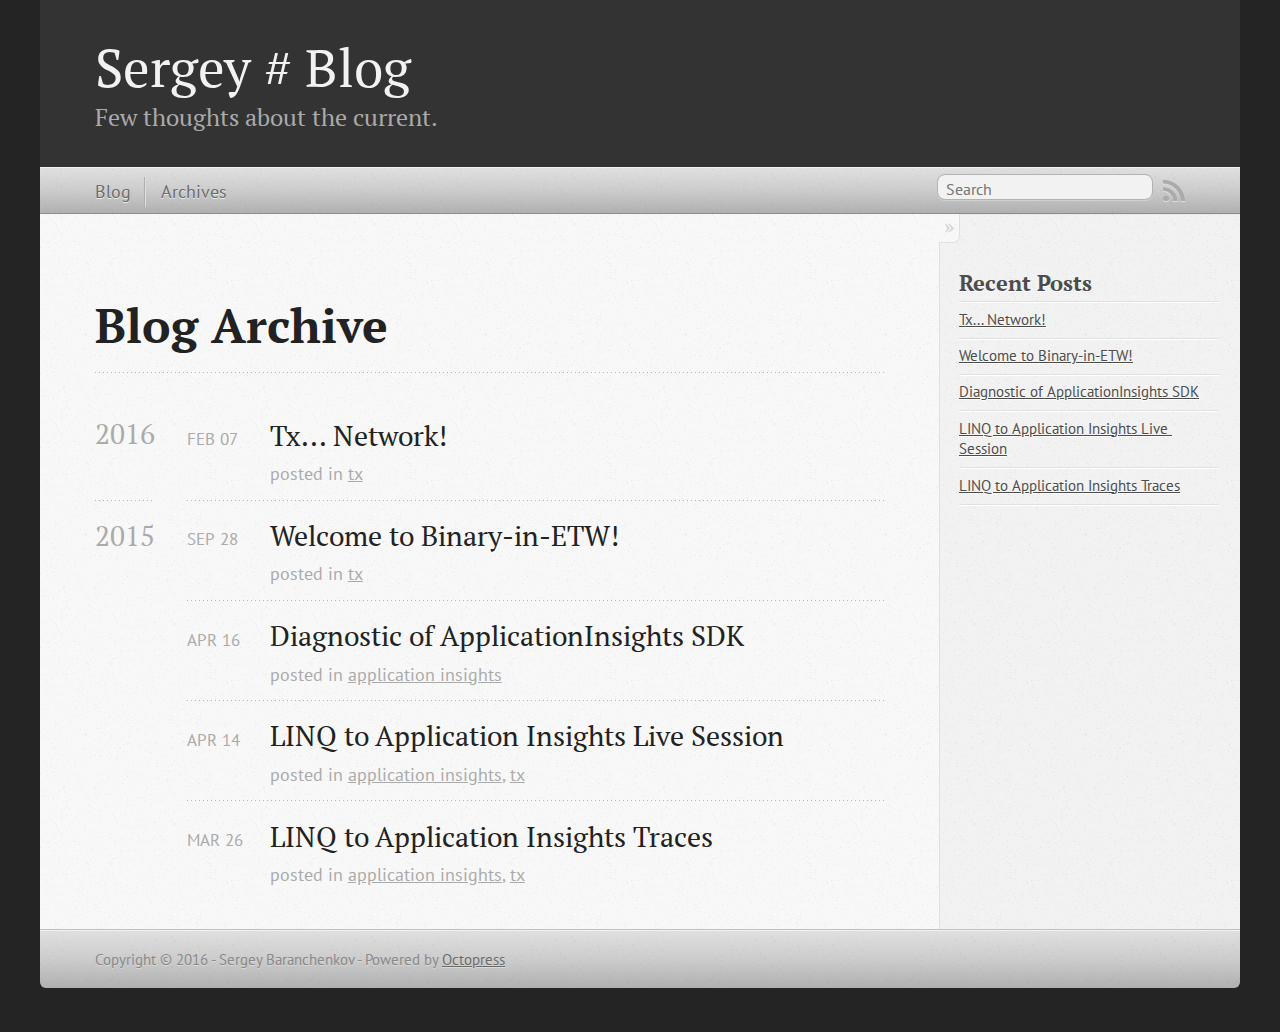
==== blog/archives/index.html @ 97fc5ede "Updated" ====
<!DOCTYPE html>
<!--[if IEMobile 7 ]><html class="no-js iem7"><![endif]-->
<!--[if lt IE 9]><html class="no-js lte-ie8"><![endif]-->
<!--[if (gt IE 8)|(gt IEMobile 7)|!(IEMobile)|!(IE)]><!--><html class="no-js" lang="en"><!--<![endif]-->
<head>
  <meta charset="utf-8">
  <title>Blog Archive - Sergey # Blog</title>
  <meta name="author" content="Sergey Baranchenkov">

  
  <meta name="description" content="Blog Archive 2016 Tx... Network!
Feb 07 2016 posted in tx 2015 Welcome to Binary-in-ETW!
Sep 28 2015 posted in tx Diagnostic of ApplicationInsights &hellip;">
  

  <!-- http://t.co/dKP3o1e -->
  <meta name="HandheldFriendly" content="True">
  <meta name="MobileOptimized" content="320">
  <meta name="viewport" content="width=device-width, initial-scale=1">

  
  <link rel="canonical" href="http://sergeysharp.com/blog/archives/">
  <link href="/favicon.png" rel="icon">
  <link href="/stylesheets/screen.css" media="screen, projection" rel="stylesheet" type="text/css">
  <link href="/atom.xml" rel="alternate" title="Sergey # Blog" type="application/atom+xml">
  <script src="/javascripts/modernizr-2.0.js"></script>
  <script src="//ajax.googleapis.com/ajax/libs/jquery/1.9.1/jquery.min.js"></script>
  <script>!window.jQuery && document.write(unescape('%3Cscript src="/javascripts/libs/jquery.min.js"%3E%3C/script%3E'))</script>
  <script src="/javascripts/octopress.js" type="text/javascript"></script>
  <!--Fonts from Google"s Web font directory at http://google.com/webfonts -->
<link href="//fonts.googleapis.com/css?family=PT+Serif:regular,italic,bold,bolditalic" rel="stylesheet" type="text/css">
<link href="//fonts.googleapis.com/css?family=PT+Sans:regular,italic,bold,bolditalic" rel="stylesheet" type="text/css">

  

</head>

<body   >
  <header role="banner"><hgroup>
  <h1><a href="/">Sergey # Blog</a></h1>
  
    <h2>Few thoughts about the current.</h2>
  
</hgroup>

</header>
  <nav role="navigation"><ul class="subscription" data-subscription="rss">
  <li><a href="/atom.xml" rel="subscribe-rss" title="subscribe via RSS">RSS</a></li>
  
</ul>
  
<form action="https://www.google.com/search" method="get">
  <fieldset role="search">
    <input type="hidden" name="sitesearch" value="sergeysharp.com">
    <input class="search" type="text" name="q" results="0" placeholder="Search"/>
  </fieldset>
</form>
  
<ul class="main-navigation">
  <li><a href="/">Blog</a></li>
  <li><a href="/blog/archives">Archives</a></li>
</ul>

</nav>
  <div id="main">
    <div id="content">
      <div>
<article role="article">
  
  <header>
    <h1 class="entry-title">Blog Archive</h1>
    
  </header>
  
  <div id="blog-archives">



  
  <h2>2016</h2>

<article>
  
<h1><a href="/blog/2016/02/07/tx-dot-dot-dot-network/">Tx... Network!</a></h1>
<time datetime="2016-02-07T14:56:40-08:00" pubdate><span class='month'>Feb</span> <span class='day'>07</span> <span class='year'>2016</span></time>

<footer>
  <span class="categories">posted in <a class='category' href='/blog/categories/tx/'>tx</a></span>
</footer>


</article>



  
  <h2>2015</h2>

<article>
  
<h1><a href="/blog/2015/09/28/welcome-to-binary-in-etw/">Welcome to Binary-in-ETW!</a></h1>
<time datetime="2015-09-28T23:32:24-07:00" pubdate><span class='month'>Sep</span> <span class='day'>28</span> <span class='year'>2015</span></time>

<footer>
  <span class="categories">posted in <a class='category' href='/blog/categories/tx/'>tx</a></span>
</footer>


</article>



<article>
  
<h1><a href="/blog/2015/04/16/diagnostic-of-applicationinsights-sdk/">Diagnostic of ApplicationInsights SDK</a></h1>
<time datetime="2015-04-16T14:07:53-07:00" pubdate><span class='month'>Apr</span> <span class='day'>16</span> <span class='year'>2015</span></time>

<footer>
  <span class="categories">posted in <a class='category' href='/blog/categories/application-insights/'>application insights</a></span>
</footer>


</article>



<article>
  
<h1><a href="/blog/2015/04/14/linq-to-applicationinsights-live-sessions/">LINQ to Application Insights Live Session</a></h1>
<time datetime="2015-04-14T09:45:51-07:00" pubdate><span class='month'>Apr</span> <span class='day'>14</span> <span class='year'>2015</span></time>

<footer>
  <span class="categories">posted in <a class='category' href='/blog/categories/application-insights/'>application insights</a>, <a class='category' href='/blog/categories/tx/'>tx</a></span>
</footer>


</article>



<article>
  
<h1><a href="/blog/2015/03/26/linq-for-application-insights-traces/">LINQ to Application Insights Traces</a></h1>
<time datetime="2015-03-26T15:54:43-07:00" pubdate><span class='month'>Mar</span> <span class='day'>26</span> <span class='year'>2015</span></time>

<footer>
  <span class="categories">posted in <a class='category' href='/blog/categories/application-insights/'>application insights</a>, <a class='category' href='/blog/categories/tx/'>tx</a></span>
</footer>


</article>

</div>

  
</article>

</div>

<aside class="sidebar">
  
    <section>
  <h1>Recent Posts</h1>
  <ul id="recent_posts">
    
      <li class="post">
        <a href="/blog/2016/02/07/tx-dot-dot-dot-network/">Tx... Network!</a>
      </li>
    
      <li class="post">
        <a href="/blog/2015/09/28/welcome-to-binary-in-etw/">Welcome to Binary-in-ETW!</a>
      </li>
    
      <li class="post">
        <a href="/blog/2015/04/16/diagnostic-of-applicationinsights-sdk/">Diagnostic of ApplicationInsights SDK</a>
      </li>
    
      <li class="post">
        <a href="/blog/2015/04/14/linq-to-applicationinsights-live-sessions/">LINQ to Application Insights Live Session</a>
      </li>
    
      <li class="post">
        <a href="/blog/2015/03/26/linq-for-application-insights-traces/">LINQ to Application Insights Traces</a>
      </li>
    
  </ul>
</section>





  
</aside>


    </div>
  </div>
  <footer role="contentinfo"><p>
  Copyright &copy; 2016 - Sergey Baranchenkov -
  <span class="credit">Powered by <a href="http://octopress.org">Octopress</a></span>
</p>

</footer>
  







  <script type="text/javascript">
    (function(){
      var twitterWidgets = document.createElement('script');
      twitterWidgets.type = 'text/javascript';
      twitterWidgets.async = true;
      twitterWidgets.src = '//platform.twitter.com/widgets.js';
      document.getElementsByTagName('head')[0].appendChild(twitterWidgets);
    })();
  </script>





</body>
</html>
---- stylesheets/screen.css ----
html,body,div,span,applet,object,iframe,h1,h2,h3,h4,h5,h6,p,blockquote,pre,a,abbr,acronym,address,big,cite,code,del,dfn,em,img,ins,kbd,q,s,samp,small,strike,strong,sub,sup,tt,var,b,u,i,center,dl,dt,dd,ol,ul,li,fieldset,form,label,legend,table,caption,tbody,tfoot,thead,tr,th,td,article,aside,canvas,details,embed,figure,figcaption,footer,header,hgroup,menu,nav,output,ruby,section,summary,time,mark,audio,video{margin:0;padding:0;border:0;font:inherit;font-size:100%;vertical-align:baseline}html{line-height:1}ol,ul{list-style:none}table{border-collapse:collapse;border-spacing:0}caption,th,td{text-align:left;font-weight:normal;vertical-align:middle}q,blockquote{quotes:none}q:before,q:after,blockquote:before,blockquote:after{content:"";content:none}a img{border:none}article,aside,details,figcaption,figure,footer,header,hgroup,main,menu,nav,section,summary{display:block}a{color:#1863a1}a:visited{color:#751590}a:focus{color:#0181eb}a:hover{color:#0181eb}a:active{color:#01579f}aside.sidebar a{color:#222}aside.sidebar a:focus{color:#0181eb}aside.sidebar a:hover{color:#0181eb}aside.sidebar a:active{color:#01579f}a{-moz-transition:color .3s;-o-transition:color .3s;-webkit-transition:color .3s;transition:color .3s}html{background:#252525 url('/images/line-tile.png?1454885707') top left}body>div{background:#f2f2f2 url('/images/noise.png?1454885707') top left;border-bottom:1px solid #bfbfbf}body>div>div{background:#f8f8f8 url('/images/noise.png?1454885707') top left;border-right:1px solid #e0e0e0}.heading,body>header h1,h1,h2,h3,h4,h5,h6{font-family:"PT Serif","Georgia","Helvetica Neue",Arial,sans-serif}.sans,body>header h2,article header p.meta,article>footer,#content .blog-index footer,html .gist .gist-file .gist-meta,#blog-archives a.category,#blog-archives time,aside.sidebar section,body>footer{font-family:"PT Sans","Helvetica Neue",Arial,sans-serif}.serif,body,#content .blog-index a[rel=full-article]{font-family:"PT Serif",Georgia,Times,"Times New Roman",serif}.mono,pre,code,tt,p code,li code{font-family:Menlo,Monaco,"Andale Mono","lucida console","Courier New",monospace}body>header h1{font-size:2.2em;font-family:"PT Serif","Georgia","Helvetica Neue",Arial,sans-serif;font-weight:normal;line-height:1.2em;margin-bottom:0.6667em}body>header h2{font-family:"PT Serif","Georgia","Helvetica Neue",Arial,sans-serif}body{line-height:1.5em;color:#222}h1{font-size:2.2em;line-height:1.2em}@media only screen and (min-width: 992px){body{font-size:1.15em}h1{font-size:2.6em;line-height:1.2em}}h1,h2,h3,h4,h5,h6{text-rendering:optimizelegibility;margin-bottom:1em;font-weight:bold}h2,section h1{font-size:1.5em}h3,section h2,section section h1{font-size:1.3em}h4,section h3,section section h2,section section section h1{font-size:1em}h5,section h4,section section h3{font-size:.9em}h6,section h5,section section h4,section section section h3{font-size:.8em}p,article blockquote,ul,ol{margin-bottom:1.5em}ul{list-style-type:disc}ul ul{list-style-type:circle;margin-bottom:0px}ul ul ul{list-style-type:square;margin-bottom:0px}ol{list-style-type:decimal}ol ol{list-style-type:lower-alpha;margin-bottom:0px}ol ol ol{list-style-type:lower-roman;margin-bottom:0px}ul,ul ul,ul ol,ol,ol ul,ol ol{margin-left:1.3em}ul ul,ul ol,ol ul,ol ol{margin-bottom:0em}strong{font-weight:bold}em{font-style:italic}sup,sub{font-size:0.75em;position:relative;display:inline-block;padding:0 .2em;line-height:.8em}sup{top:-.5em}sub{bottom:-.5em}a[rev='footnote']{font-size:.75em;padding:0 .3em;line-height:1}q{font-style:italic}q:before{content:"\201C"}q:after{content:"\201D"}em,dfn{font-style:italic}strong,dfn{font-weight:bold}del,s{text-decoration:line-through}abbr,acronym{border-bottom:1px dotted;cursor:help}hr{margin-bottom:0.2em}small{font-size:.8em}big{font-size:1.2em}article blockquote{font-style:italic;position:relative;font-size:1.2em;line-height:1.5em;padding-left:1em;border-left:4px solid rgba(170,170,170,0.5)}article blockquote cite{font-style:italic}article blockquote cite a{color:#aaa !important;word-wrap:break-word}article blockquote cite:before{content:'\2014';padding-right:.3em;padding-left:.3em;color:#aaa}@media only screen and (min-width: 992px){article blockquote{padding-left:1.5em;border-left-width:4px}}.pullquote-right:before,.pullquote-left:before{padding:0;border:none;content:attr(data-pullquote);float:right;width:45%;margin:.5em 0 1em 1.5em;position:relative;top:7px;font-size:1.4em;line-height:1.45em}.pullquote-left:before{float:left;margin:.5em 1.5em 1em 0}.force-wrap,article a,aside.sidebar a{white-space:-moz-pre-wrap;white-space:-pre-wrap;white-space:-o-pre-wrap;white-space:pre-wrap;word-wrap:break-word}.group,body>header,body>nav,body>footer,body #content>article,body #content>div>article,body #content>div>section,body div.pagination,aside.sidebar,#main,#content,.sidebar{*zoom:1}.group:after,body>header:after,body>nav:after,body>footer:after,body #content>article:after,body #content>div>article:after,body #content>div>section:after,body div.pagination:after,#main:after,#content:after,.sidebar:after{content:"";display:table;clear:both}body{-webkit-text-size-adjust:none;max-width:1200px;position:relative;margin:0 auto}body>header,body>nav,body>footer,body #content>article,body #content>div>article,body #content>div>section{padding-left:18px;padding-right:18px}@media only screen and (min-width: 480px){body>header,body>nav,body>footer,body #content>article,body #content>div>article,body #content>div>section{padding-left:25px;padding-right:25px}}@media only screen and (min-width: 768px){body>header,body>nav,body>footer,body #content>article,body #content>div>article,body #content>div>section{padding-left:35px;padding-right:35px}}@media only screen and (min-width: 992px){body>header,body>nav,body>footer,body #content>article,body #content>div>article,body #content>div>section{padding-left:55px;padding-right:55px}}body div.pagination{margin-left:18px;margin-right:18px}@media only screen and (min-width: 480px){body div.pagination{margin-left:25px;margin-right:25px}}@media only screen and (min-width: 768px){body div.pagination{margin-left:35px;margin-right:35px}}@media only screen and (min-width: 992px){body div.pagination{margin-left:55px;margin-right:55px}}body>header{font-size:1em;padding-top:1.5em;padding-bottom:1.5em}#content{overflow:hidden}#content>div,#content>article{width:100%}aside.sidebar{float:none;padding:0 18px 1px;background-color:#f7f7f7;border-top:1px solid #e0e0e0}.flex-content,article img,article video,article .flash-video,aside.sidebar img{max-width:100%;height:auto}.basic-alignment.left,article img.left,article video.left,article .left.flash-video,aside.sidebar img.left{float:left;margin-right:1.5em}.basic-alignment.right,article img.right,article video.right,article .right.flash-video,aside.sidebar img.right{float:right;margin-left:1.5em}.basic-alignment.center,article img.center,article video.center,article .center.flash-video,aside.sidebar img.center{display:block;margin:0 auto 1.5em}.basic-alignment.left,article img.left,article video.left,article .left.flash-video,aside.sidebar img.left,.basic-alignment.right,article img.right,article video.right,article .right.flash-video,aside.sidebar img.right{margin-bottom:.8em}.toggle-sidebar,.no-sidebar .toggle-sidebar{display:none}@media only screen and (min-width: 750px){body.sidebar-footer aside.sidebar{float:none;width:auto;clear:left;margin:0;padding:0 35px 1px;background-color:#f7f7f7;border-top:1px solid #eaeaea}body.sidebar-footer aside.sidebar section.odd,body.sidebar-footer aside.sidebar section.even{float:left;width:48%}body.sidebar-footer aside.sidebar section.odd{margin-left:0}body.sidebar-footer aside.sidebar section.even{margin-left:4%}body.sidebar-footer aside.sidebar.thirds section{width:30%;margin-left:5%}body.sidebar-footer aside.sidebar.thirds section.first{margin-left:0;clear:both}}body.sidebar-footer #content{margin-right:0px}body.sidebar-footer .toggle-sidebar{display:none}@media only screen and (min-width: 550px){body>header{font-size:1em}}@media only screen and (min-width: 750px){aside.sidebar{float:none;width:auto;clear:left;margin:0;padding:0 35px 1px;background-color:#f7f7f7;border-top:1px solid #eaeaea}aside.sidebar section.odd,aside.sidebar section.even{float:left;width:48%}aside.sidebar section.odd{margin-left:0}aside.sidebar section.even{margin-left:4%}aside.sidebar.thirds section{width:30%;margin-left:5%}aside.sidebar.thirds section.first{margin-left:0;clear:both}}@media only screen and (min-width: 768px){body{-webkit-text-size-adjust:auto}body>header{font-size:1.2em}#main{padding:0;margin:0 auto}#content{overflow:visible;margin-right:240px;position:relative}.no-sidebar #content{margin-right:0;border-right:0}.collapse-sidebar #content{margin-right:20px}#content>div,#content>article{padding-top:17.5px;padding-bottom:17.5px;float:left}aside.sidebar{width:210px;padding:0 15px 15px;background:none;clear:none;float:left;margin:0 -100% 0 0}aside.sidebar section{width:auto;margin-left:0}aside.sidebar section.odd,aside.sidebar section.even{float:none;width:auto;margin-left:0}.collapse-sidebar aside.sidebar{float:none;width:auto;clear:left;margin:0;padding:0 35px 1px;background-color:#f7f7f7;border-top:1px solid #eaeaea}.collapse-sidebar aside.sidebar section.odd,.collapse-sidebar aside.sidebar section.even{float:left;width:48%}.collapse-sidebar aside.sidebar section.odd{margin-left:0}.collapse-sidebar aside.sidebar section.even{margin-left:4%}.collapse-sidebar aside.sidebar.thirds section{width:30%;margin-left:5%}.collapse-sidebar aside.sidebar.thirds section.first{margin-left:0;clear:both}}@media only screen and (min-width: 992px){body>header{font-size:1.3em}#content{margin-right:300px}#content>div,#content>article{padding-top:27.5px;padding-bottom:27.5px}aside.sidebar{width:260px;padding:1.2em 20px 20px}.collapse-sidebar aside.sidebar{padding-left:55px;padding-right:55px}}@media only screen and (min-width: 768px){ul,ol{margin-left:0}}body>header{background:#333}body>header h1{display:inline-block;margin:0}body>header h1 a,body>header h1 a:visited,body>header h1 a:hover{color:#f2f2f2;text-decoration:none}body>header h2{margin:.2em 0 0;font-size:1em;color:#aaa;font-weight:normal}body>nav{position:relative;background-color:#ccc;background:url('/images/noise.png?1454885707'),url('[data-uri]');background:url('/images/noise.png?1454885707'),-webkit-gradient(linear, 50% 0%, 50% 100%, color-stop(0%, #e0e0e0),color-stop(50%, #cccccc),color-stop(100%, #b0b0b0));background:url('/images/noise.png?1454885707'),-moz-linear-gradient(#e0e0e0,#cccccc,#b0b0b0);background:url('/images/noise.png?1454885707'),-webkit-linear-gradient(#e0e0e0,#cccccc,#b0b0b0);background:url('/images/noise.png?1454885707'),linear-gradient(#e0e0e0,#cccccc,#b0b0b0);border-top:1px solid #f2f2f2;border-bottom:1px solid #8c8c8c;padding-top:.35em;padding-bottom:.35em}body>nav form{-moz-background-clip:padding;-o-background-clip:padding-box;-webkit-background-clip:padding;background-clip:padding-box;margin:0;padding:0}body>nav form .search{padding:.3em .5em 0;font-size:.85em;font-family:"PT Sans","Helvetica Neue",Arial,sans-serif;line-height:1.1em;width:95%;-moz-border-radius:.5em;-webkit-border-radius:.5em;border-radius:.5em;-moz-background-clip:padding;-o-background-clip:padding-box;-webkit-background-clip:padding;background-clip:padding-box;-moz-box-shadow:#d1d1d1 0 1px;-webkit-box-shadow:#d1d1d1 0 1px;box-shadow:#d1d1d1 0 1px;background-color:#f2f2f2;border:1px solid #b3b3b3;color:#888}body>nav form .search:focus{color:#444;border-color:#80b1df;-moz-box-shadow:#80b1df 0 0 4px,#80b1df 0 0 3px inset;-webkit-box-shadow:#80b1df 0 0 4px,#80b1df 0 0 3px inset;box-shadow:#80b1df 0 0 4px,#80b1df 0 0 3px inset;background-color:#fff;outline:none}body>nav fieldset[role=search]{float:right;width:48%}body>nav fieldset.mobile-nav{float:left;width:48%}body>nav fieldset.mobile-nav select{width:100%;font-size:.8em;border:1px solid #888}body>nav ul{display:none}@media only screen and (min-width: 550px){body>nav{font-size:.9em}body>nav ul{margin:0;padding:0;border:0;overflow:hidden;*zoom:1;float:left;display:block;padding-top:.15em}body>nav ul li{list-style-image:none;list-style-type:none;margin-left:0;white-space:nowrap;float:left;padding-left:0;padding-right:0}body>nav ul li:first-child{padding-left:0}body>nav ul li:last-child{padding-right:0}body>nav ul li.last{padding-right:0}body>nav ul.subscription{margin-left:.8em;float:right}body>nav ul.subscription li:last-child a{padding-right:0}body>nav ul li{margin:0}body>nav a{color:#6b6b6b;font-family:"PT Sans","Helvetica Neue",Arial,sans-serif;text-shadow:#ebebeb 0 1px;float:left;text-decoration:none;font-size:1.1em;padding:.1em 0;line-height:1.5em}body>nav a:visited{color:#6b6b6b}body>nav a:hover{color:#2b2b2b}body>nav li+li{border-left:1px solid #b0b0b0;margin-left:.8em}body>nav li+li a{padding-left:.8em;border-left:1px solid #dedede}body>nav form{float:right;text-align:left;padding-left:.8em;width:175px}body>nav form .search{width:93%;font-size:.95em;line-height:1.2em}body>nav ul[data-subscription$=email]+form{width:97px}body>nav ul[data-subscription$=email]+form .search{width:91%}body>nav fieldset.mobile-nav{display:none}body>nav fieldset[role=search]{width:99%}}@media only screen and (min-width: 992px){body>nav form{width:215px}body>nav ul[data-subscription$=email]+form{width:147px}}.no-placeholder body>nav .search{background:#f2f2f2 url('/images/search.png?1454885707') 0.3em 0.25em no-repeat;text-indent:1.3em}@media only screen and (min-width: 550px){.maskImage body>nav ul[data-subscription$=email]+form{width:123px}}@media only screen and (min-width: 992px){.maskImage body>nav ul[data-subscription$=email]+form{width:173px}}.maskImage ul.subscription{position:relative;top:.2em}.maskImage ul.subscription li,.maskImage ul.subscription a{border:0;padding:0}.maskImage a[rel=subscribe-rss]{position:relative;top:0px;text-indent:-999999em;background-color:#dedede;border:0;padding:0}.maskImage a[rel=subscribe-rss],.maskImage a[rel=subscribe-rss]:after{-webkit-mask-image:url('/images/rss.png?1454885707');-moz-mask-image:url('/images/rss.png?1454885707');-ms-mask-image:url('/images/rss.png?1454885707');-o-mask-image:url('/images/rss.png?1454885707');mask-image:url('/images/rss.png?1454885707');-webkit-mask-repeat:no-repeat;-moz-mask-repeat:no-repeat;-ms-mask-repeat:no-repeat;-o-mask-repeat:no-repeat;mask-repeat:no-repeat;width:22px;height:22px}.maskImage a[rel=subscribe-rss]:after{content:"";position:absolute;top:-1px;left:0;background-color:#ababab}.maskImage a[rel=subscribe-rss]:hover:after{background-color:#9e9e9e}.maskImage a[rel=subscribe-email]{position:relative;top:0px;text-indent:-999999em;background-color:#dedede;border:0;padding:0}.maskImage a[rel=subscribe-email],.maskImage a[rel=subscribe-email]:after{-webkit-mask-image:url('/images/email.png?1454885707');-moz-mask-image:url('/images/email.png?1454885707');-ms-mask-image:url('/images/email.png?1454885707');-o-mask-image:url('/images/email.png?1454885707');mask-image:url('/images/email.png?1454885707');-webkit-mask-repeat:no-repeat;-moz-mask-repeat:no-repeat;-ms-mask-repeat:no-repeat;-o-mask-repeat:no-repeat;mask-repeat:no-repeat;width:28px;height:22px}.maskImage a[rel=subscribe-email]:after{content:"";position:absolute;top:-1px;left:0;background-color:#ababab}.maskImage a[rel=subscribe-email]:hover:after{background-color:#9e9e9e}article{padding-top:1em}article header{position:relative;padding-top:2em;padding-bottom:1em;margin-bottom:1em;background:url('[data-uri]') bottom left repeat-x}article header h1{margin:0}article header h1 a{text-decoration:none}article header h1 a:hover{text-decoration:underline}article header p{font-size:.9em;color:#aaa;margin:0}article header p.meta{text-transform:uppercase;position:absolute;top:0}@media only screen and (min-width: 768px){article header{margin-bottom:1.5em;padding-bottom:1em;background:url('[data-uri]') bottom left repeat-x}}article h2{padding-top:0.8em;background:url('[data-uri]') top left repeat-x}.entry-content article h2:first-child,article header+h2{padding-top:0}article h2:first-child,article header+h2{background:none}article .feature{padding-top:.5em;margin-bottom:1em;padding-bottom:1em;background:url('[data-uri]') bottom left repeat-x;font-size:2.0em;font-style:italic;line-height:1.3em}article img,article video,article .flash-video{-moz-border-radius:.3em;-webkit-border-radius:.3em;border-radius:.3em;-moz-box-shadow:rgba(0,0,0,0.15) 0 1px 4px;-webkit-box-shadow:rgba(0,0,0,0.15) 0 1px 4px;box-shadow:rgba(0,0,0,0.15) 0 1px 4px;-moz-box-sizing:border-box;-webkit-box-sizing:border-box;box-sizing:border-box;border:#fff 0.5em solid}article video,article .flash-video{margin:0 auto 1.5em}article video{display:block;width:100%}article .flash-video>div{position:relative;display:block;padding-bottom:56.25%;padding-top:1px;height:0;overflow:hidden}article .flash-video>div iframe,article .flash-video>div object,article .flash-video>div embed{position:absolute;top:0;left:0;width:100%;height:100%}article>footer{padding-bottom:2.5em;margin-top:2em}article>footer p.meta{margin-bottom:.8em;font-size:.85em;clear:both;overflow:hidden}.blog-index article+article{background:url('[data-uri]') top left repeat-x}#content .blog-index{padding-top:0;padding-bottom:0}#content .blog-index article{padding-top:2em}#content .blog-index article header{background:none;padding-bottom:0}#content .blog-index article h1{font-size:2.2em}#content .blog-index article h1 a{color:inherit}#content .blog-index article h1 a:hover{color:#0181eb}#content .blog-index a[rel=full-article]{background:#ebebeb;display:inline-block;padding:.4em .8em;margin-right:.5em;text-decoration:none;color:#666;-moz-transition:background-color .5s;-o-transition:background-color .5s;-webkit-transition:background-color .5s;transition:background-color .5s}#content .blog-index a[rel=full-article]:hover{background:#0181eb;text-shadow:none;color:#f8f8f8}#content .blog-index footer{margin-top:1em}.separator,article>footer .byline+time:before,article>footer time+time:before,article>footer .comments:before,article>footer .byline ~ .categories:before{content:"\2022 ";padding:0 .4em 0 .2em;display:inline-block}#content div.pagination{text-align:center;font-size:.95em;position:relative;background:url('[data-uri]') top left repeat-x;padding-top:1.5em;padding-bottom:1.5em}#content div.pagination a{text-decoration:none;color:#aaa}#content div.pagination a.prev{position:absolute;left:0}#content div.pagination a.next{position:absolute;right:0}#content div.pagination a:hover{color:#0181eb}#content div.pagination a[href*=archive]:before,#content div.pagination a[href*=archive]:after{content:'\2014';padding:0 .3em}p.meta+.sharing{padding-top:1em;padding-left:0;background:url('[data-uri]') top left repeat-x}#fb-root{display:none}.highlight,html .gist .gist-file .gist-syntax .gist-highlight{border:1px solid #05232b !important}.highlight table td.code,html .gist .gist-file .gist-syntax .gist-highlight table td.code{width:100%}.highlight .line-numbers,html .gist .gist-file .gist-syntax .highlight .line_numbers{text-align:right;font-size:13px;line-height:1.45em;background:#073642 url('/images/noise.png?1454885707') top left !important;border-right:1px solid #00232c !important;-moz-box-shadow:#083e4b -1px 0 inset;-webkit-box-shadow:#083e4b -1px 0 inset;box-shadow:#083e4b -1px 0 inset;text-shadow:#021014 0 -1px;padding:.8em !important;-moz-border-radius:0;-webkit-border-radius:0;border-radius:0}.highlight .line-numbers span,html .gist .gist-file .gist-syntax .highlight .line_numbers span{color:#586e75 !important}figure.code,.gist-file,pre{-moz-box-shadow:rgba(0,0,0,0.06) 0 0 10px;-webkit-box-shadow:rgba(0,0,0,0.06) 0 0 10px;box-shadow:rgba(0,0,0,0.06) 0 0 10px}figure.code .highlight pre,.gist-file .highlight pre,pre .highlight pre{-moz-box-shadow:none;-webkit-box-shadow:none;box-shadow:none}.gist .highlight *::-moz-selection,figure.code .highlight *::-moz-selection{background:#386774;color:inherit;text-shadow:#002b36 0 1px}.gist .highlight *::-webkit-selection,figure.code .highlight *::-webkit-selection{background:#386774;color:inherit;text-shadow:#002b36 0 1px}.gist .highlight *::selection,figure.code .highlight *::selection{background:#386774;color:inherit;text-shadow:#002b36 0 1px}html .gist .gist-file{margin-bottom:1.8em;position:relative;border:none;padding-top:26px !important}html .gist .gist-file .highlight{margin-bottom:0}html .gist .gist-file .gist-syntax{border-bottom:0 !important;background:none !important}html .gist .gist-file .gist-syntax .gist-highlight{background:#002b36 !important}html .gist .gist-file .gist-syntax .highlight pre{padding:0}html .gist .gist-file .gist-meta{padding:.6em 0.8em;border:1px solid #083e4b !important;color:#586e75;font-size:.7em !important;background:#073642 url('/images/noise.png?1454885707') top left;line-height:1.5em}html .gist .gist-file .gist-meta a{color:#76888b !important;text-decoration:none}html .gist .gist-file .gist-meta a:hover,html .gist .gist-file .gist-meta a:focus{text-decoration:underline}html .gist .gist-file .gist-meta a:hover{color:#93a1a1 !important}html .gist .gist-file .gist-meta a[href*='#file']{position:absolute;top:0;left:0;right:-10px;color:#474747 !important}html .gist .gist-file .gist-meta a[href*='#file']:hover{color:#1863a1 !important}html .gist .gist-file .gist-meta a[href*=raw]{top:.4em}pre{background:#002b36 url('/images/noise.png?1454885707') top left;-moz-border-radius:.4em;-webkit-border-radius:.4em;border-radius:.4em;border:1px solid #05232b;line-height:1.45em;font-size:13px;margin-bottom:2.1em;padding:.8em 1em;color:#93a1a1;overflow:auto}h3.filename+pre{-moz-border-radius-topleft:0px;-webkit-border-top-left-radius:0px;border-top-left-radius:0px;-moz-border-radius-topright:0px;-webkit-border-top-right-radius:0px;border-top-right-radius:0px}p code,li code{display:inline-block;white-space:no-wrap;background:#fff;font-size:.8em;line-height:1.5em;color:#555;border:1px solid #ddd;-moz-border-radius:.4em;-webkit-border-radius:.4em;border-radius:.4em;padding:0 .3em;margin:-1px 0}p pre code,li pre code{font-size:1em !important;background:none;border:none}.pre-code,html .gist .gist-file .gist-syntax .highlight pre,.highlight code{font-family:Menlo,Monaco,"Andale Mono","lucida console","Courier New",monospace !important;overflow:scroll;overflow-y:hidden;display:block;padding:.8em;overflow-x:auto;line-height:1.45em;background:#002b36 url('/images/noise.png?1454885707') top left !important;color:#93a1a1 !important}.pre-code span,html .gist .gist-file .gist-syntax .highlight pre span,.highlight code span{color:#93a1a1 !important}.pre-code span,html .gist .gist-file .gist-syntax .highlight pre span,.highlight code span{font-style:normal !important;font-weight:normal !important}.pre-code .c,html .gist .gist-file .gist-syntax .highlight pre .c,.highlight code .c{color:#586e75 !important;font-style:italic !important}.pre-code .cm,html .gist .gist-file .gist-syntax .highlight pre .cm,.highlight code .cm{color:#586e75 !important;font-style:italic !important}.pre-code .cp,html .gist .gist-file .gist-syntax .highlight pre .cp,.highlight code .cp{color:#586e75 !important;font-style:italic !important}.pre-code .c1,html .gist .gist-file .gist-syntax .highlight pre .c1,.highlight code .c1{color:#586e75 !important;font-style:italic !important}.pre-code .cs,html .gist .gist-file .gist-syntax .highlight pre .cs,.highlight code .cs{color:#586e75 !important;font-weight:bold !important;font-style:italic !important}.pre-code .err,html .gist .gist-file .gist-syntax .highlight pre .err,.highlight code .err{color:#dc322f !important;background:none !important}.pre-code .k,html .gist .gist-file .gist-syntax .highlight pre .k,.highlight code .k{color:#cb4b16 !important}.pre-code .o,html .gist .gist-file .gist-syntax .highlight pre .o,.highlight code .o{color:#93a1a1 !important;font-weight:bold !important}.pre-code .p,html .gist .gist-file .gist-syntax .highlight pre .p,.highlight code .p{color:#93a1a1 !important}.pre-code .ow,html .gist .gist-file .gist-syntax .highlight pre .ow,.highlight code .ow{color:#2aa198 !important;font-weight:bold !important}.pre-code .gd,html .gist .gist-file .gist-syntax .highlight pre .gd,.highlight code .gd{color:#93a1a1 !important;background-color:#372d34 !important;display:inline-block}.pre-code .gd .x,html .gist .gist-file .gist-syntax .highlight pre .gd .x,.highlight code .gd .x{color:#93a1a1 !important;background-color:#4d2d34 !important;display:inline-block}.pre-code .ge,html .gist .gist-file .gist-syntax .highlight pre .ge,.highlight code .ge{color:#93a1a1 !important;font-style:italic !important}.pre-code .gh,html .gist .gist-file .gist-syntax .highlight pre .gh,.highlight code .gh{color:#586e75 !important}.pre-code .gi,html .gist .gist-file .gist-syntax .highlight pre .gi,.highlight code .gi{color:#93a1a1 !important;background-color:#1b412b !important;display:inline-block}.pre-code .gi .x,html .gist .gist-file .gist-syntax .highlight pre .gi .x,.highlight code .gi .x{color:#93a1a1 !important;background-color:#355720 !important;display:inline-block}.pre-code .gs,html .gist .gist-file .gist-syntax .highlight pre .gs,.highlight code .gs{color:#93a1a1 !important;font-weight:bold !important}.pre-code .gu,html .gist .gist-file .gist-syntax .highlight pre .gu,.highlight code .gu{color:#6c71c4 !important}.pre-code .kc,html .gist .gist-file .gist-syntax .highlight pre .kc,.highlight code .kc{color:#859900 !important;font-weight:bold !important}.pre-code .kd,html .gist .gist-file .gist-syntax .highlight pre .kd,.highlight code .kd{color:#268bd2 !important}.pre-code .kp,html .gist .gist-file .gist-syntax .highlight pre .kp,.highlight code .kp{color:#cb4b16 !important;font-weight:bold !important}.pre-code .kr,html .gist .gist-file .gist-syntax .highlight pre .kr,.highlight code .kr{color:#d33682 !important;font-weight:bold !important}.pre-code .kt,html .gist .gist-file .gist-syntax .highlight pre .kt,.highlight code .kt{color:#2aa198 !important}.pre-code .n,html .gist .gist-file .gist-syntax .highlight pre .n,.highlight code .n{color:#268bd2 !important}.pre-code .na,html .gist .gist-file .gist-syntax .highlight pre .na,.highlight code .na{color:#268bd2 !important}.pre-code .nb,html .gist .gist-file .gist-syntax .highlight pre .nb,.highlight code .nb{color:#859900 !important}.pre-code .nc,html .gist .gist-file .gist-syntax .highlight pre .nc,.highlight code .nc{color:#d33682 !important}.pre-code .no,html .gist .gist-file .gist-syntax .highlight pre .no,.highlight code .no{color:#b58900 !important}.pre-code .nl,html .gist .gist-file .gist-syntax .highlight pre .nl,.highlight code .nl{color:#859900 !important}.pre-code .ne,html .gist .gist-file .gist-syntax .highlight pre .ne,.highlight code .ne{color:#268bd2 !important;font-weight:bold !important}.pre-code .nf,html .gist .gist-file .gist-syntax .highlight pre .nf,.highlight code .nf{color:#268bd2 !important;font-weight:bold !important}.pre-code .nn,html .gist .gist-file .gist-syntax .highlight pre .nn,.highlight code .nn{color:#b58900 !important}.pre-code .nt,html .gist .gist-file .gist-syntax .highlight pre .nt,.highlight code .nt{color:#268bd2 !important;font-weight:bold !important}.pre-code .nx,html .gist .gist-file .gist-syntax .highlight pre .nx,.highlight code .nx{color:#b58900 !important}.pre-code .vg,html .gist .gist-file .gist-syntax .highlight pre .vg,.highlight code .vg{color:#268bd2 !important}.pre-code .vi,html .gist .gist-file .gist-syntax .highlight pre .vi,.highlight code .vi{color:#268bd2 !important}.pre-code .nv,html .gist .gist-file .gist-syntax .highlight pre .nv,.highlight code .nv{color:#268bd2 !important}.pre-code .mf,html .gist .gist-file .gist-syntax .highlight pre .mf,.highlight code .mf{color:#2aa198 !important}.pre-code .m,html .gist .gist-file .gist-syntax .highlight pre .m,.highlight code .m{color:#2aa198 !important}.pre-code .mh,html .gist .gist-file .gist-syntax .highlight pre .mh,.highlight code .mh{color:#2aa198 !important}.pre-code .mi,html .gist .gist-file .gist-syntax .highlight pre .mi,.highlight code .mi{color:#2aa198 !important}.pre-code .s,html .gist .gist-file .gist-syntax .highlight pre .s,.highlight code .s{color:#2aa198 !important}.pre-code .sd,html .gist .gist-file .gist-syntax .highlight pre .sd,.highlight code .sd{color:#2aa198 !important}.pre-code .s2,html .gist .gist-file .gist-syntax .highlight pre .s2,.highlight code .s2{color:#2aa198 !important}.pre-code .se,html .gist .gist-file .gist-syntax .highlight pre .se,.highlight code .se{color:#dc322f !important}.pre-code .si,html .gist .gist-file .gist-syntax .highlight pre .si,.highlight code .si{color:#268bd2 !important}.pre-code .sr,html .gist .gist-file .gist-syntax .highlight pre .sr,.highlight code .sr{color:#2aa198 !important}.pre-code .s1,html .gist .gist-file .gist-syntax .highlight pre .s1,.highlight code .s1{color:#2aa198 !important}.pre-code div .gd,html .gist .gist-file .gist-syntax .highlight pre div .gd,.highlight code div .gd,.pre-code div .gd .x,html .gist .gist-file .gist-syntax .highlight pre div .gd .x,.highlight code div .gd .x,.pre-code div .gi,html .gist .gist-file .gist-syntax .highlight pre div .gi,.highlight code div .gi,.pre-code div .gi .x,html .gist .gist-file .gist-syntax .highlight pre div .gi .x,.highlight code div .gi .x{display:inline-block;width:100%}.highlight,.gist-highlight{margin-bottom:1.8em;background:#002b36;overflow-y:hidden;overflow-x:auto}.highlight pre,.gist-highlight pre{background:none;-moz-border-radius:0px;-webkit-border-radius:0px;border-radius:0px;border:none;padding:0;margin-bottom:0}pre::-webkit-scrollbar,.highlight::-webkit-scrollbar,.gist-highlight::-webkit-scrollbar{height:.5em;background:rgba(255,255,255,0.15)}pre::-webkit-scrollbar-thumb:horizontal,.highlight::-webkit-scrollbar-thumb:horizontal,.gist-highlight::-webkit-scrollbar-thumb:horizontal{background:rgba(255,255,255,0.2);-webkit-border-radius:4px;border-radius:4px}.highlight code{background:#000}figure.code{background:none;padding:0;border:0;margin-bottom:1.5em}figure.code pre{margin-bottom:0}figure.code figcaption{position:relative}figure.code .highlight{margin-bottom:0}.code-title,html .gist .gist-file .gist-meta a[href*='#file'],h3.filename,figure.code figcaption{text-align:center;font-size:13px;line-height:2em;text-shadow:#cbcccc 0 1px 0;color:#474747;font-weight:normal;margin-bottom:0;-moz-border-radius-topleft:5px;-webkit-border-top-left-radius:5px;border-top-left-radius:5px;-moz-border-radius-topright:5px;-webkit-border-top-right-radius:5px;border-top-right-radius:5px;font-family:"Helvetica Neue", Arial, "Lucida Grande", "Lucida Sans Unicode", Lucida, sans-serif;background:#aaa url('/images/code_bg.png?1454885707') top repeat-x;border:1px solid #565656;border-top-color:#cbcbcb;border-left-color:#a5a5a5;border-right-color:#a5a5a5;border-bottom:0}.download-source,html .gist .gist-file .gist-meta a[href*=raw],figure.code figcaption a{position:absolute;right:.8em;text-decoration:none;color:#666 !important;z-index:1;font-size:13px;text-shadow:#cbcccc 0 1px 0;padding-left:3em}.download-source:hover,html .gist .gist-file .gist-meta a[href*=raw]:hover,figure.code figcaption a:hover,.download-source:focus,html .gist .gist-file .gist-meta a[href*=raw]:focus,figure.code figcaption a:focus{text-decoration:underline}#archive #content>div,#archive #content>div>article{padding-top:0}#blog-archives{color:#aaa}#blog-archives article{padding:1em 0 1em;position:relative;background:url('[data-uri]') bottom left repeat-x}#blog-archives article:last-child{background:none}#blog-archives article footer{padding:0;margin:0}#blog-archives h1{color:#222;margin-bottom:.3em}#blog-archives h2{display:none}#blog-archives h1{font-size:1.5em}#blog-archives h1 a{text-decoration:none;color:inherit;font-weight:normal;display:inline-block}#blog-archives h1 a:hover,#blog-archives h1 a:focus{text-decoration:underline}#blog-archives h1 a:hover{color:#0181eb}#blog-archives a.category,#blog-archives time{color:#aaa}#blog-archives .entry-content{display:none}#blog-archives time{font-size:.9em;line-height:1.2em}#blog-archives time .month,#blog-archives time .day{display:inline-block}#blog-archives time .month{text-transform:uppercase}#blog-archives p{margin-bottom:1em}#blog-archives a,#blog-archives .entry-content a{color:inherit}#blog-archives a:hover,#blog-archives .entry-content a:hover{color:#0181eb}#blog-archives a:hover{color:#0181eb}@media only screen and (min-width: 550px){#blog-archives article{margin-left:5em}#blog-archives h2{margin-bottom:.3em;font-weight:normal;display:inline-block;position:relative;top:-1px;float:left}#blog-archives h2:first-child{padding-top:.75em}#blog-archives time{position:absolute;text-align:right;left:0em;top:1.8em}#blog-archives .year{display:none}#blog-archives article{padding-left:4.5em;padding-bottom:.7em}#blog-archives a.category{line-height:1.1em}}#content>.category article{margin-left:0;padding-left:6.8em}#content>.category .year{display:inline}.side-shadow-border,aside.sidebar section h1,aside.sidebar li{-moz-box-shadow:#fff 0 1px;-webkit-box-shadow:#fff 0 1px;box-shadow:#fff 0 1px}aside.sidebar{overflow:hidden;color:#4c4c4c;text-shadow:#fff 0 1px}aside.sidebar section{font-size:.8em;line-height:1.4em;margin-bottom:1.5em}aside.sidebar section h1{margin:1.5em 0 0;padding-bottom:.2em;border-bottom:1px solid #e0e0e0}aside.sidebar section h1+p{padding-top:.4em}aside.sidebar img{-moz-border-radius:.3em;-webkit-border-radius:.3em;border-radius:.3em;-moz-box-shadow:rgba(0,0,0,0.15) 0 1px 4px;-webkit-box-shadow:rgba(0,0,0,0.15) 0 1px 4px;box-shadow:rgba(0,0,0,0.15) 0 1px 4px;-moz-box-sizing:border-box;-webkit-box-sizing:border-box;box-sizing:border-box;border:#fff 0.3em solid}aside.sidebar ul{margin-bottom:0.5em;margin-left:0}aside.sidebar li{list-style:none;padding:.5em 0;margin:0;border-bottom:1px solid #e0e0e0}aside.sidebar li p:last-child{margin-bottom:0}aside.sidebar a{color:inherit;-moz-transition:color .5s;-o-transition:color .5s;-webkit-transition:color .5s;transition:color .5s}aside.sidebar:hover a{color:#222}aside.sidebar:hover a:hover{color:#0181eb}.aside-alt-link,#pinboard_linkroll .pin-tag{color:#7f7f7f}.aside-alt-link:hover,#pinboard_linkroll .pin-tag:hover{color:#0181eb}@media only screen and (min-width: 768px){.toggle-sidebar{outline:none;position:absolute;right:-10px;top:0;bottom:0;display:inline-block;text-decoration:none;color:#cecece;width:9px;cursor:pointer}.toggle-sidebar:hover{background:#e9e9e9;background:url('[data-uri]');background:-webkit-gradient(linear, 0% 50%, 100% 50%, color-stop(0%, rgba(224,224,224,0.5)),color-stop(100%, rgba(224,224,224,0)));background:-moz-linear-gradient(left, rgba(224,224,224,0.5),rgba(224,224,224,0));background:-webkit-linear-gradient(left, rgba(224,224,224,0.5),rgba(224,224,224,0));background:linear-gradient(to right, rgba(224,224,224,0.5),rgba(224,224,224,0))}.toggle-sidebar:after{position:absolute;right:-11px;top:0;width:20px;font-size:1.2em;line-height:1.1em;padding-bottom:.15em;-moz-border-radius-bottomright:.3em;-webkit-border-bottom-right-radius:.3em;border-bottom-right-radius:.3em;text-align:center;background:#f8f8f8 url('/images/noise.png?1454885707') top left;border-bottom:1px solid #e0e0e0;border-right:1px solid #e0e0e0;content:"\00BB";text-indent:-1px}.collapse-sidebar .toggle-sidebar{text-indent:0px;right:-20px;width:19px}.collapse-sidebar .toggle-sidebar:hover{background:#e9e9e9}.collapse-sidebar .toggle-sidebar:after{border-left:1px solid #e0e0e0;text-shadow:#fff 0 1px;content:"\00AB";left:0px;right:0;text-align:center;text-indent:0;border:0;border-right-width:0;background:none}}.googleplus h1{-moz-box-shadow:none !important;-webkit-box-shadow:none !important;-o-box-shadow:none !important;box-shadow:none !important;border-bottom:0px none !important}.googleplus a{text-decoration:none;white-space:normal !important;line-height:32px}.googleplus a img{float:left;margin-right:0.5em;border:0 none}.googleplus-hidden{position:absolute;top:-1000em;left:-1000em}#pinboard_linkroll .pin-title,#pinboard_linkroll .pin-description{display:block;margin-bottom:.5em}#pinboard_linkroll .pin-tag{text-decoration:none}#pinboard_linkroll .pin-tag:hover,#pinboard_linkroll .pin-tag:focus{text-decoration:underline}#pinboard_linkroll .pin-tag:after{content:','}#pinboard_linkroll .pin-tag:last-child:after{content:''}.delicious-posts a.delicious-link{margin-bottom:.5em;display:block}.delicious-posts p{font-size:1em}body>footer{font-size:.8em;color:#888;text-shadow:#d9d9d9 0 1px;background-color:#ccc;background:url('/images/noise.png?1454885707'),url('[data-uri]');background:url('/images/noise.png?1454885707'),-webkit-gradient(linear, 50% 0%, 50% 100%, color-stop(0%, #e0e0e0),color-stop(50%, #cccccc),color-stop(100%, #b0b0b0));background:url('/images/noise.png?1454885707'),-moz-linear-gradient(#e0e0e0,#cccccc,#b0b0b0);background:url('/images/noise.png?1454885707'),-webkit-linear-gradient(#e0e0e0,#cccccc,#b0b0b0);background:url('/images/noise.png?1454885707'),linear-gradient(#e0e0e0,#cccccc,#b0b0b0);border-top:1px solid #f2f2f2;position:relative;padding-top:1em;padding-bottom:1em;margin-bottom:3em;-moz-border-radius-bottomleft:.4em;-webkit-border-bottom-left-radius:.4em;border-bottom-left-radius:.4em;-moz-border-radius-bottomright:.4em;-webkit-border-bottom-right-radius:.4em;border-bottom-right-radius:.4em;z-index:1}body>footer a{color:#6b6b6b}body>footer a:visited{color:#6b6b6b}body>footer a:hover{color:#484848}body>footer p:last-child{margin-bottom:0}
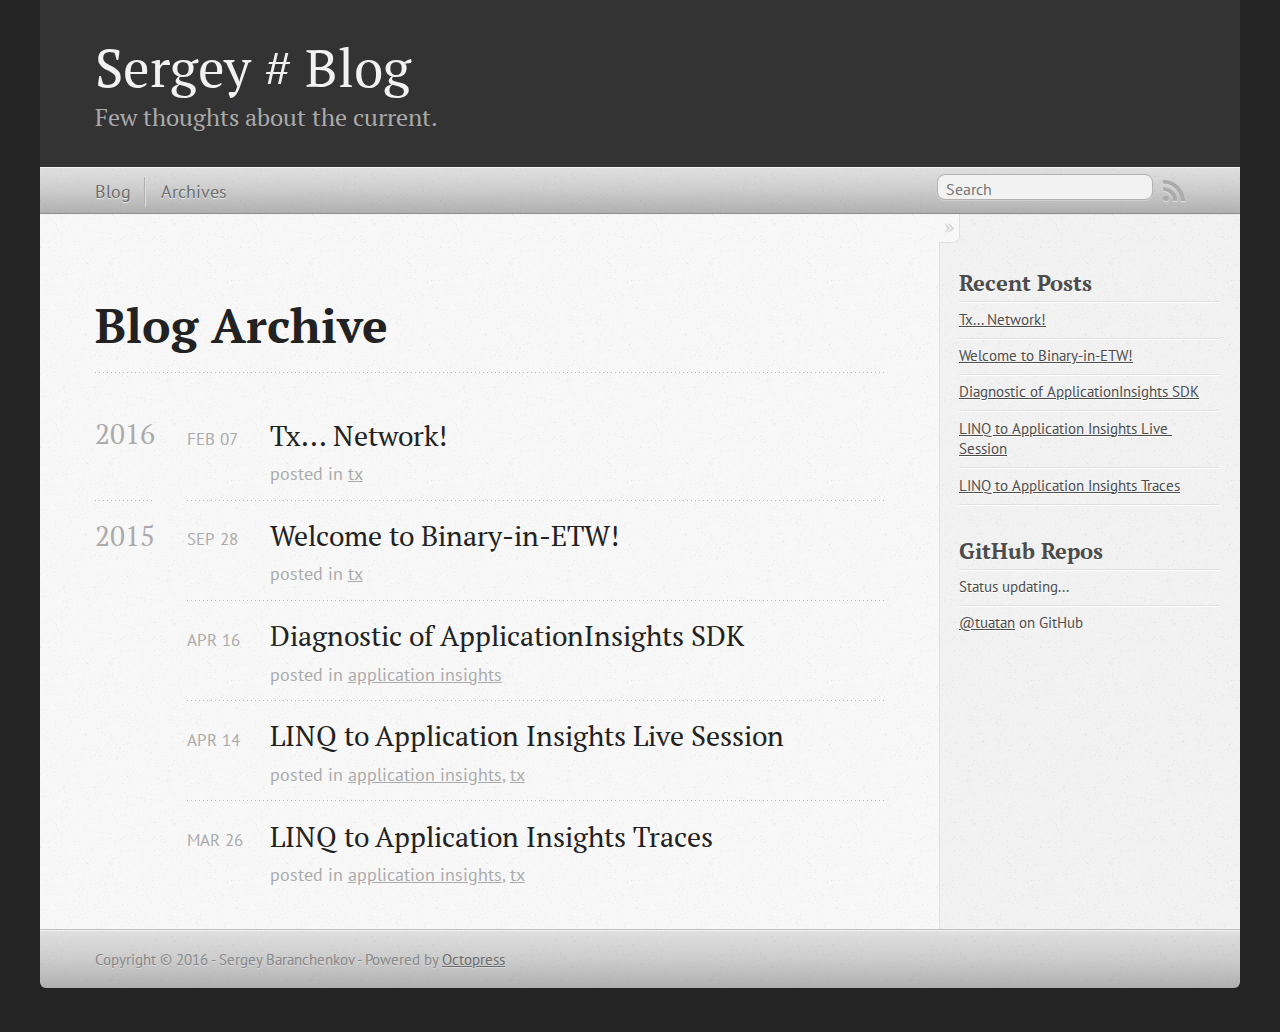
==== commit 93af2cbd: "Updated" ====
--- a/blog/archives/index.html
+++ b/blog/archives/index.html
@@ -187,6 +187,35 @@
   </ul>
 </section>
 
+<section>
+  <h1>GitHub Repos</h1>
+  <ul id="gh_repos">
+    <li class="loading">Status updating...</li>
+  </ul>
+  
+  <a href="https://github.com/tuatan">@tuatan</a> on GitHub
+  
+  <script type="text/javascript">
+    $(document).ready(function(){
+        if (!window.jXHR){
+            var jxhr = document.createElement('script');
+            jxhr.type = 'text/javascript';
+            jxhr.src = '/javascripts/libs/jXHR.js';
+            var s = document.getElementsByTagName('script')[0];
+            s.parentNode.insertBefore(jxhr, s);
+        }
+
+        github.showRepos({
+            user: 'tuatan',
+            count: 3,
+            skip_forks: true,
+            target: '#gh_repos'
+        });
+    });
+  </script>
+  <script src="/javascripts/github.js" type="text/javascript"> </script>
+</section>
+
 
 
 
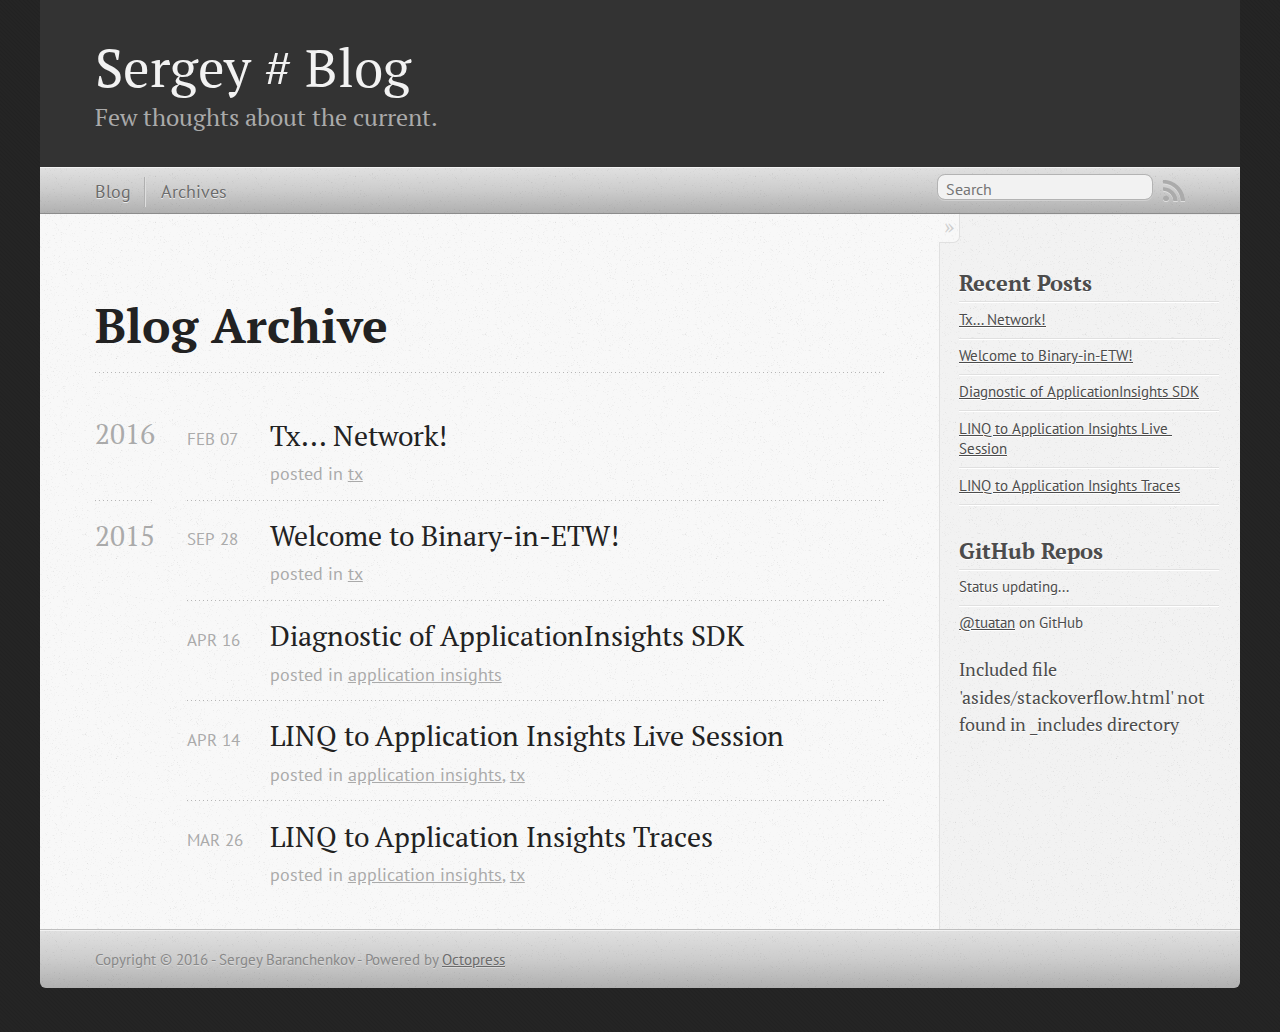
==== commit 036f781f: "Updated" ====
--- a/blog/archives/index.html
+++ b/blog/archives/index.html
@@ -33,6 +33,18 @@
 <link href="//fonts.googleapis.com/css?family=PT+Sans:regular,italic,bold,bolditalic" rel="stylesheet" type="text/css">
 
   
+  <script type="text/javascript">
+    var _gaq = _gaq || [];
+    _gaq.push(['_setAccount', 'UA-73454323-1']);
+    _gaq.push(['_trackPageview']);
+
+    (function() {
+      var ga = document.createElement('script'); ga.type = 'text/javascript'; ga.async = true;
+      ga.src = ('https:' == document.location.protocol ? 'https://ssl' : 'http://www') + '.google-analytics.com/ga.js';
+      var s = document.getElementsByTagName('script')[0]; s.parentNode.insertBefore(ga, s);
+    })();
+  </script>
+
 
 </head>
 
@@ -216,7 +228,7 @@
   <script src="/javascripts/github.js" type="text/javascript"> </script>
 </section>
 
-
+Included file 'asides/stackoverflow.html' not found in _includes directory
 
 
 
@@ -233,6 +245,19 @@
 
 </footer>
   
+
+<script type="text/javascript">
+      var disqus_shortname = 'sergeysharp';
+      
+        
+        var disqus_script = 'count.js';
+      
+    (function () {
+      var dsq = document.createElement('script'); dsq.type = 'text/javascript'; dsq.async = true;
+      dsq.src = '//' + disqus_shortname + '.disqus.com/' + disqus_script;
+      (document.getElementsByTagName('head')[0] || document.getElementsByTagName('body')[0]).appendChild(dsq);
+    }());
+</script>
 
 
 
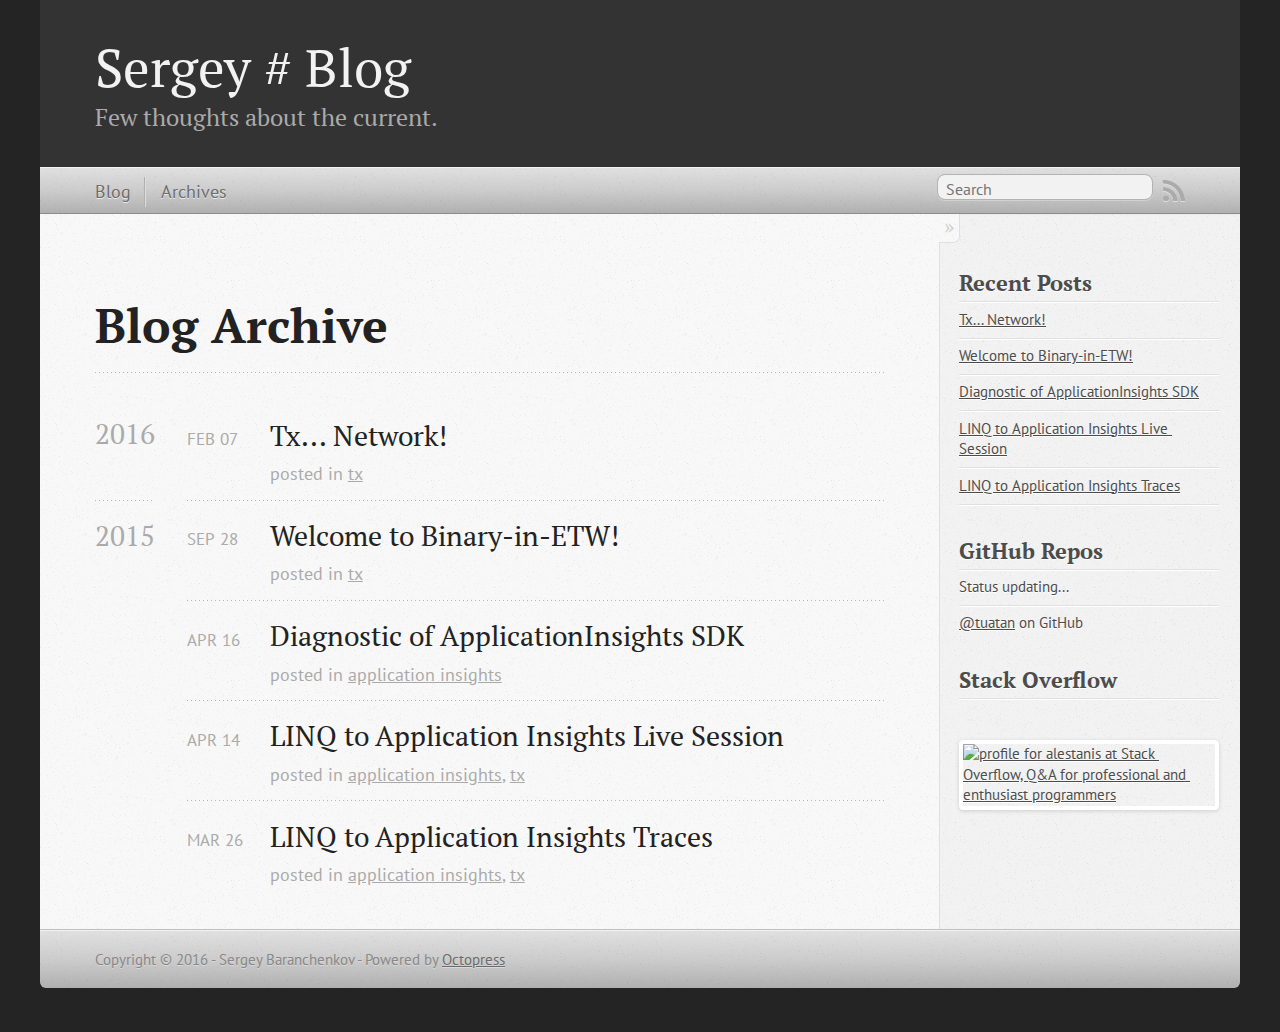
==== commit 8feee459: "Updated" ====
--- a/blog/archives/index.html
+++ b/blog/archives/index.html
@@ -228,7 +228,17 @@
   <script src="/javascripts/github.js" type="text/javascript"> </script>
 </section>
 
-Included file 'asides/stackoverflow.html' not found in _includes directory
+<section class="odd">
+
+	<h1>Stack Overflow</h1>
+
+<a href="http://stackoverflow.com/users/4612686/SERGEY-BARANCHENKOV" target="_blank">
+
+<img width="208" height="58" title="profile for Sergey-Baranchenkov at Stack Overflow, Q&amp;A for professional and enthusiast programmers" alt="profile for alestanis at Stack Overflow, Q&amp;A for professional and enthusiast programmers" src="http://stackoverflow.com/users/flair/4612686.png">
+
+</a>
+
+</section>
 
 
 
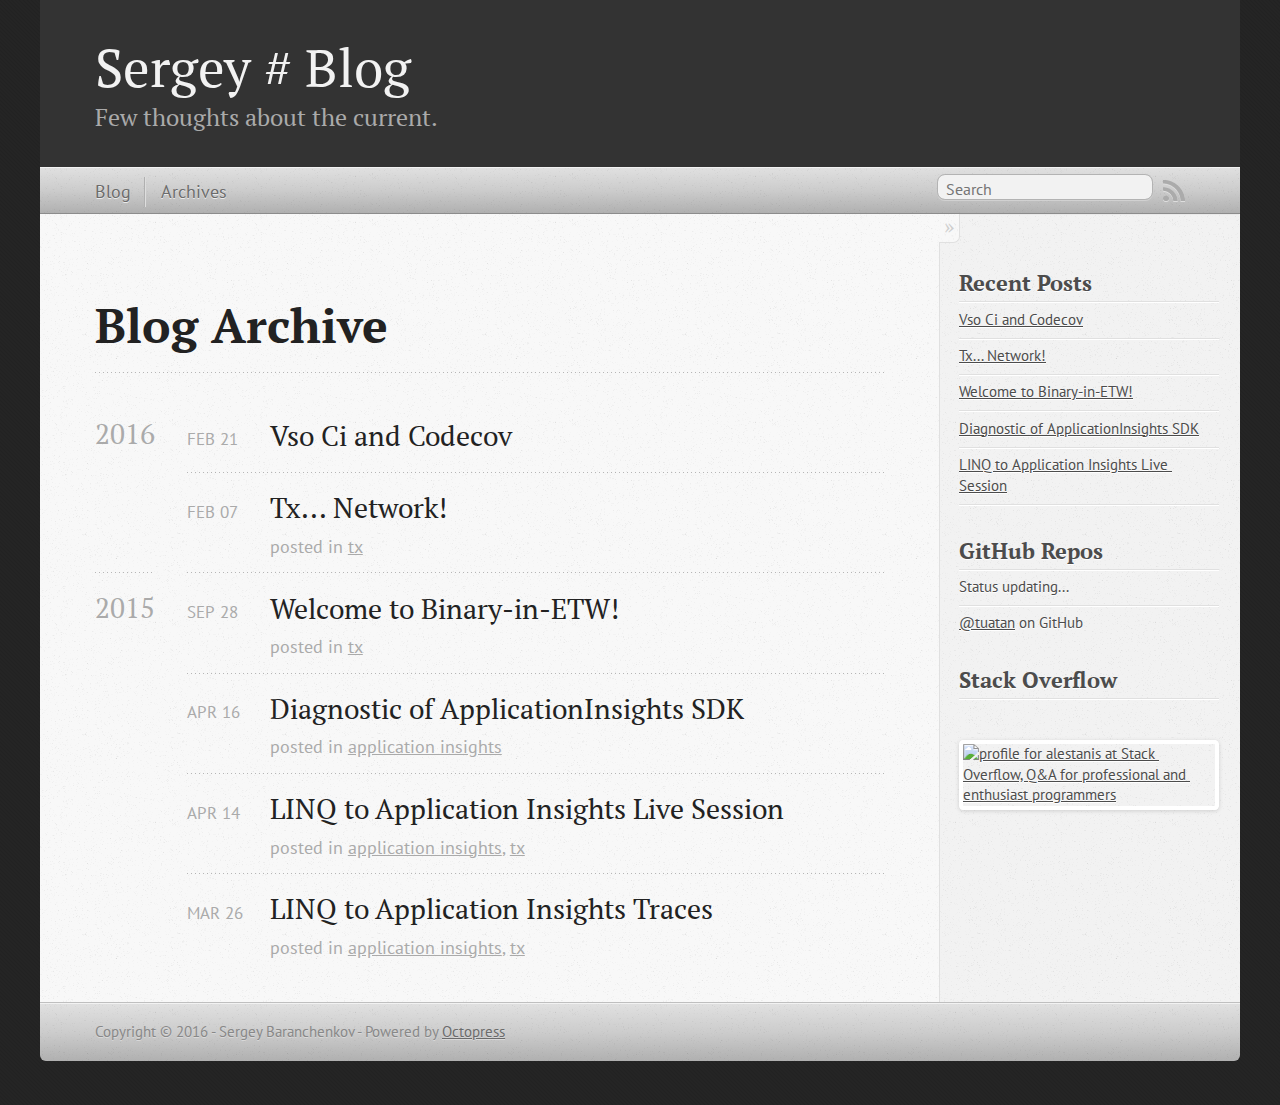
==== commit 01ed1b79: "new" ====
--- a/blog/archives/index.html
+++ b/blog/archives/index.html
@@ -9,9 +9,10 @@
   <meta name="author" content="Sergey Baranchenkov">
 
   
-  <meta name="description" content="Blog Archive 2016 Tx... Network!
+  <meta name="description" content="Blog Archive 2016 Vso Ci and Codecov
+Feb 21 2016 Tx... Network!
 Feb 07 2016 posted in tx 2015 Welcome to Binary-in-ETW!
-Sep 28 2015 posted in tx Diagnostic of ApplicationInsights &hellip;">
+Sep 28 2015 posted in tx &hellip;">
   
 
   <!-- http://t.co/dKP3o1e -->
@@ -94,6 +95,16 @@
 
 <article>
   
+<h1><a href="/blog/2016/02/21/vso-ci-and-codecov/">Vso Ci and Codecov</a></h1>
+<time datetime="2016-02-21T00:00:00-08:00" pubdate><span class='month'>Feb</span> <span class='day'>21</span> <span class='year'>2016</span></time>
+
+
+</article>
+
+
+
+<article>
+  
 <h1><a href="/blog/2016/02/07/tx-dot-dot-dot-network/">Tx... Network!</a></h1>
 <time datetime="2016-02-07T14:56:40-08:00" pubdate><span class='month'>Feb</span> <span class='day'>07</span> <span class='year'>2016</span></time>
 
@@ -177,6 +188,10 @@
   <ul id="recent_posts">
     
       <li class="post">
+        <a href="/blog/2016/02/21/vso-ci-and-codecov/">Vso Ci and Codecov</a>
+      </li>
+    
+      <li class="post">
         <a href="/blog/2016/02/07/tx-dot-dot-dot-network/">Tx... Network!</a>
       </li>
     
@@ -190,10 +205,6 @@
     
       <li class="post">
         <a href="/blog/2015/04/14/linq-to-applicationinsights-live-sessions/">LINQ to Application Insights Live Session</a>
-      </li>
-    
-      <li class="post">
-        <a href="/blog/2015/03/26/linq-for-application-insights-traces/">LINQ to Application Insights Traces</a>
       </li>
     
   </ul>
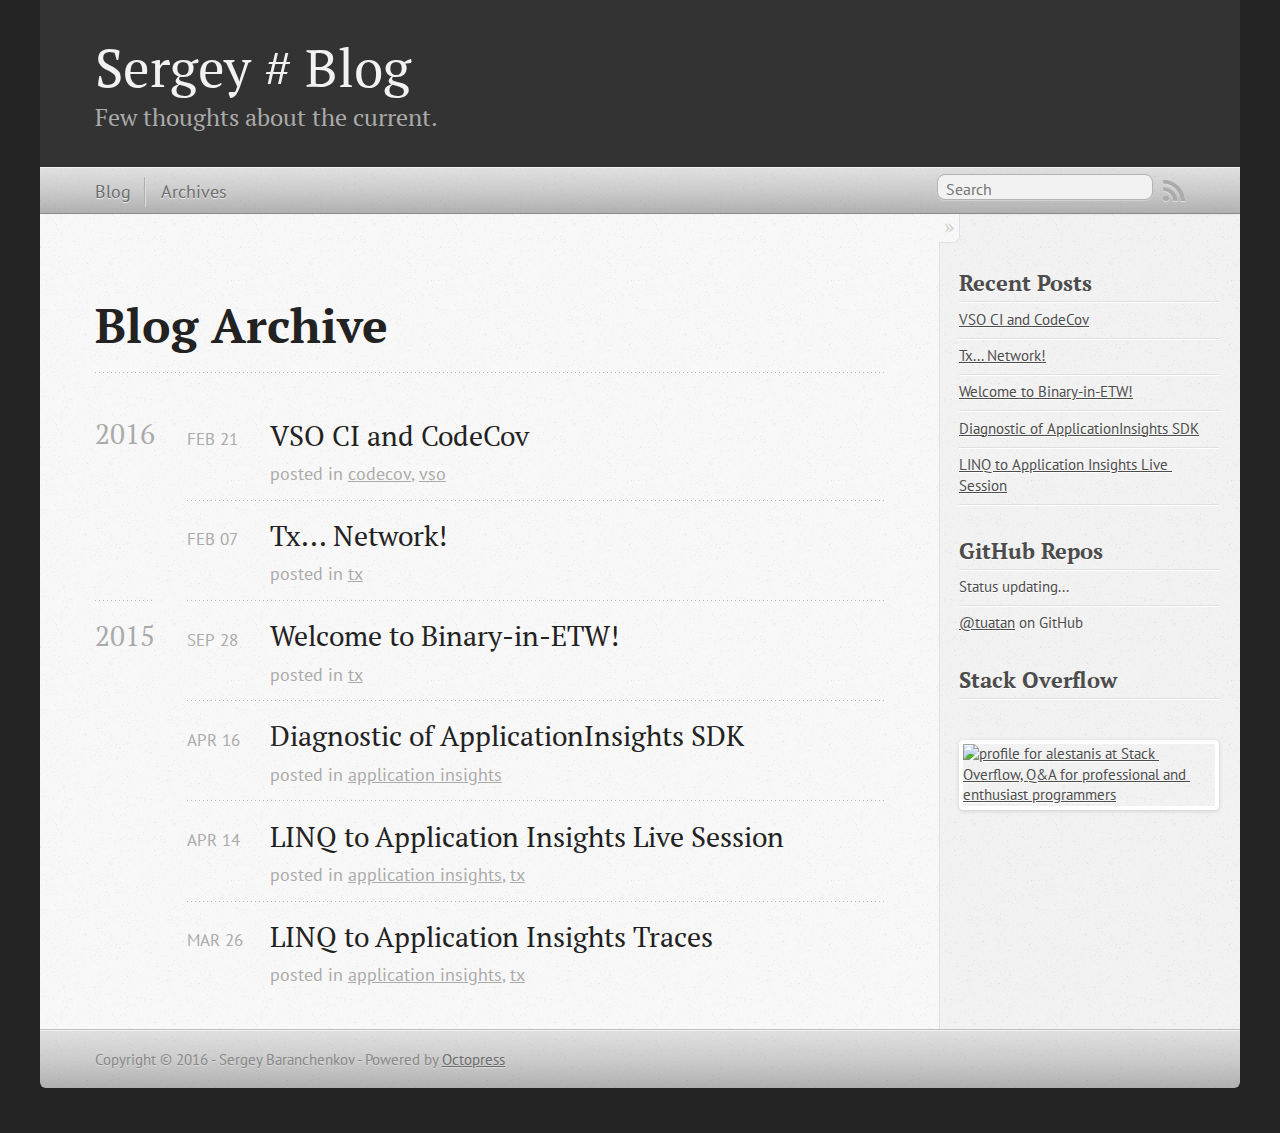
==== commit 56f812db: "New" ====
--- a/blog/archives/index.html
+++ b/blog/archives/index.html
@@ -9,10 +9,10 @@
   <meta name="author" content="Sergey Baranchenkov">
 
   
-  <meta name="description" content="Blog Archive 2016 Vso Ci and Codecov
-Feb 21 2016 Tx... Network!
+  <meta name="description" content="Blog Archive 2016 VSO CI and CodeCov
+Feb 21 2016 posted in codecov, vso Tx... Network!
 Feb 07 2016 posted in tx 2015 Welcome to Binary-in-ETW!
-Sep 28 2015 posted in tx &hellip;">
+Sep &hellip;">
   
 
   <!-- http://t.co/dKP3o1e -->
@@ -33,6 +33,16 @@
 <link href="//fonts.googleapis.com/css?family=PT+Serif:regular,italic,bold,bolditalic" rel="stylesheet" type="text/css">
 <link href="//fonts.googleapis.com/css?family=PT+Sans:regular,italic,bold,bolditalic" rel="stylesheet" type="text/css">
 
+<script type="text/javascript">
+    var appInsights=window.appInsights||function(config){
+        function s(config){t[config]=function(){var i=arguments;t.queue.push(function(){t[config].apply(t,i)})}}var t={config:config},r=document,f=window,e="script",o=r.createElement(e),i,u;for(o.src=config.url||"//az416426.vo.msecnd.net/scripts/a/ai.0.js",r.getElementsByTagName(e)[0].parentNode.appendChild(o),t.cookie=r.cookie,t.queue=[],i=["Event","Exception","Metric","PageView","Trace"];i.length;)s("track"+i.pop());return config.disableExceptionTracking||(i="onerror",s("_"+i),u=f[i],f[i]=function(config,r,f,e,o){var s=u&&u(config,r,f,e,o);return s!==!0&&t["_"+i](config,r,f,e,o),s}),t
+    }({
+        instrumentationKey:"a43107f1-44d6-4480-8fb5-c3b301f787fb"
+    });
+    
+    window.appInsights=appInsights;
+    appInsights.trackPageView();
+</script>
   
   <script type="text/javascript">
     var _gaq = _gaq || [];
@@ -95,17 +105,21 @@
 
 <article>
   
-<h1><a href="/blog/2016/02/21/vso-ci-and-codecov/">Vso Ci and Codecov</a></h1>
-<time datetime="2016-02-21T00:00:00-08:00" pubdate><span class='month'>Feb</span> <span class='day'>21</span> <span class='year'>2016</span></time>
-
-
-</article>
-
-
-
-<article>
-  
-<h1><a href="/blog/2016/02/07/tx-dot-dot-dot-network/">Tx... Network!</a></h1>
+<h1><a href="/blog/2016/02/21/vso-ci-and-codecov/">VSO CI and CodeCov</a></h1>
+<time datetime="2016-02-21T17:13:28-08:00" pubdate><span class='month'>Feb</span> <span class='day'>21</span> <span class='year'>2016</span></time>
+
+<footer>
+  <span class="categories">posted in <a class='category' href='/blog/categories/codecov/'>codecov</a>, <a class='category' href='/blog/categories/vso/'>vso</a></span>
+</footer>
+
+
+</article>
+
+
+
+<article>
+  
+<h1><a href="/blog/2016/02/07/tx-dot-dot-dot-network%20-%20Copy/">Tx... Network!</a></h1>
 <time datetime="2016-02-07T14:56:40-08:00" pubdate><span class='month'>Feb</span> <span class='day'>07</span> <span class='year'>2016</span></time>
 
 <footer>
@@ -188,11 +202,11 @@
   <ul id="recent_posts">
     
       <li class="post">
-        <a href="/blog/2016/02/21/vso-ci-and-codecov/">Vso Ci and Codecov</a>
-      </li>
-    
-      <li class="post">
-        <a href="/blog/2016/02/07/tx-dot-dot-dot-network/">Tx... Network!</a>
+        <a href="/blog/2016/02/21/vso-ci-and-codecov/">VSO CI and CodeCov</a>
+      </li>
+    
+      <li class="post">
+        <a href="/blog/2016/02/07/tx-dot-dot-dot-network%20-%20Copy/">Tx... Network!</a>
       </li>
     
       <li class="post">
